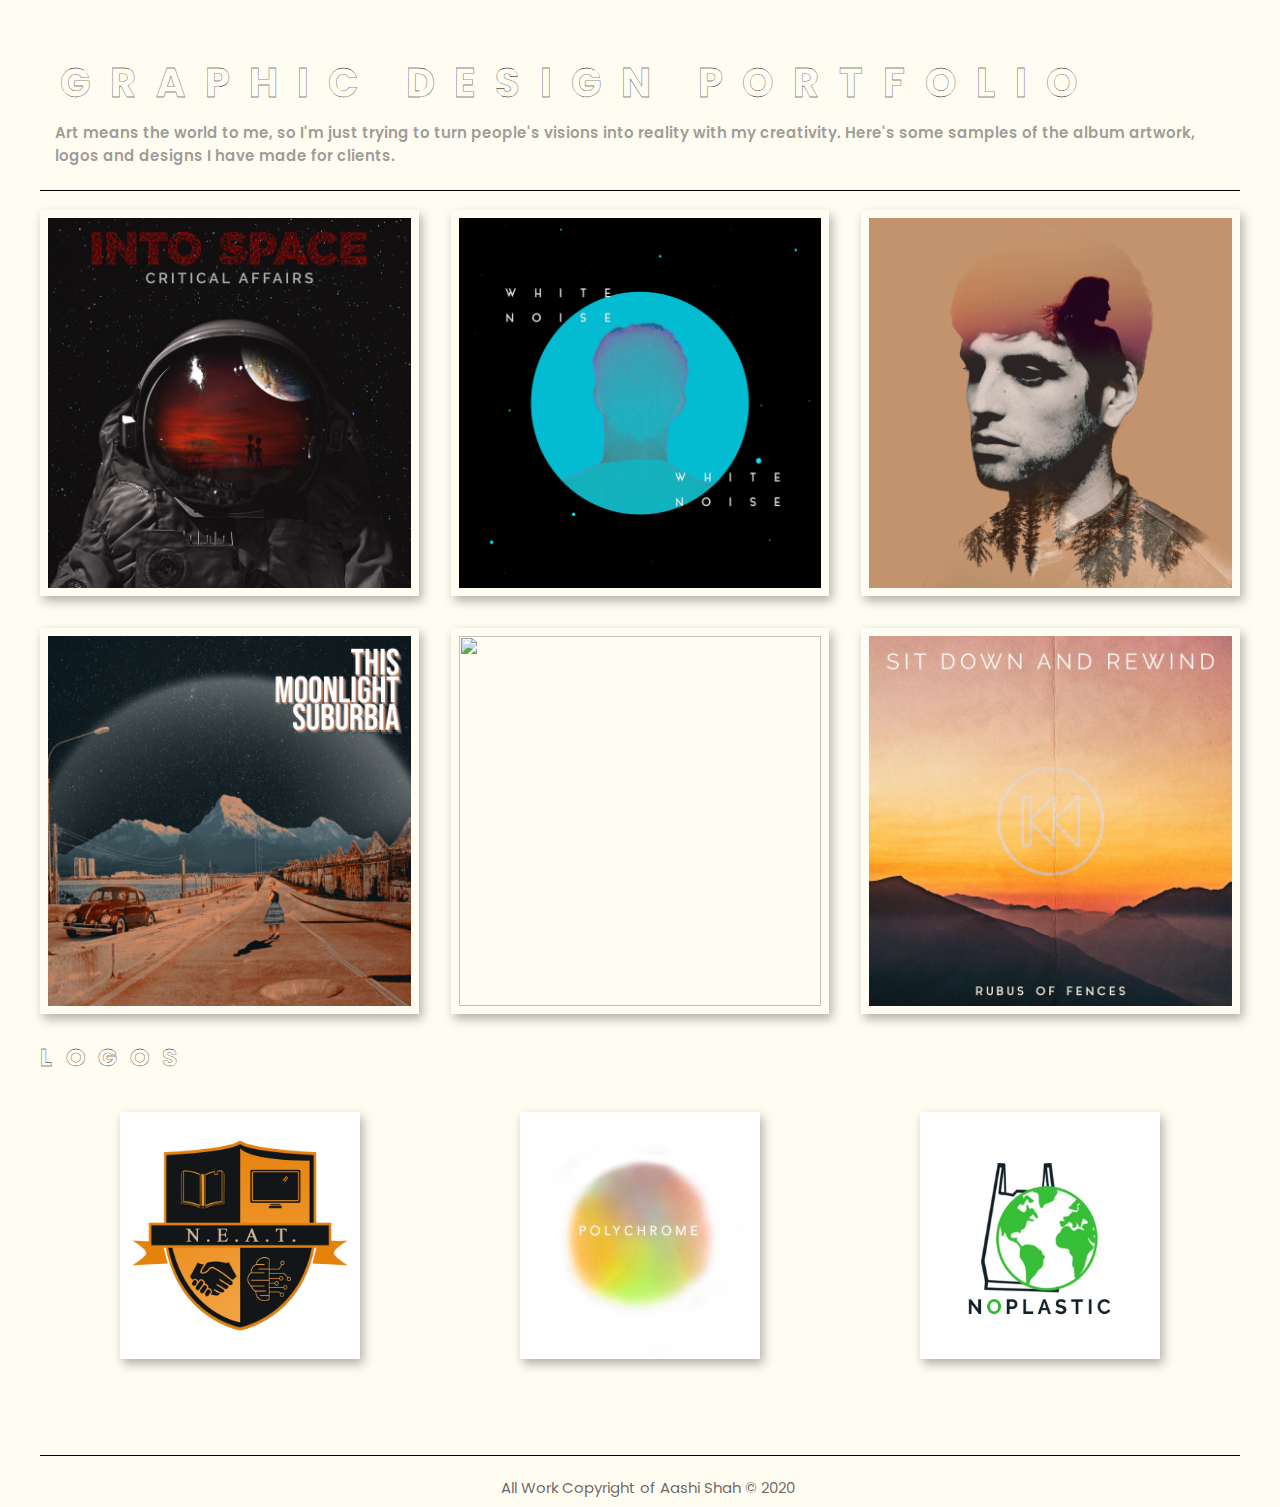
==== graphicdes.html @ ef188526 "first commit" ====
<!DOCTYPE html>

<html>
    <head>
    <title>Aashi Shah - Graphic Design</title>
    <meta charset="UTF-8">
    <meta name="viewport" content="width=device-width, initial-scale=1">
    <link rel="stylesheet" href="css/graphic-style.css">
      <link href="https://fonts.googleapis.com/css2?family=Poppins:ital,wght@0,200;0,300;1,200&display=swap" rel="stylesheet">
    <link rel="stylesheet" href="https://maxcdn.bootstrapcdn.com/font-awesome/4.2.0/css/font-awesome.min.css">
  </head>
<body>
    <div class="header">
        <h2 class="btn">Graphic Design Portfolio</h2>
        <div class="text">Art means the world to me, so I'm just trying to turn people's visions into reality with my creativity. Here's some samples of the album artwork, logos and designs I have made for clients.</div>
        <div class="hr"></div>
    </div>
    <div class="images">
       <div class="card"><img src="images/graphic/into_space.jpg"></div>
       <div class="card"><img src="images/graphic/PROMO.jpg"></div>
       <div class="card"><img src="images/graphic/yeha.jpg"></div>
       <div class="card"><img src="images/graphic/thismoonlightsuburbia.jpg"></div>
       <div class="card"><img src="images/graphic/sunrise.jpg"></div>
       <div class="card"><img src="images/graphic/sdr.jpg"></div>
       </div>
       <div class="header"><h3>LOGOS</h3></div>
    <div class="logos">
       <div class="card-l"><img src="images/graphic/NEAT_LOGO.jpg"></div>
       <div class="card-l"><img src="images/graphic/polychromelogo.jpg"></div>
       <div class="card-l"><img src="images/graphic/noplastic.jpg"></div>
    </div>
    </body>
    <div class="footer">
        <div class="hr"></div>
         <div class="text">All Work Copyright of Aashi Shah © 2020</div>
    </div>
</html>
---- css/graphic-style.css ----
/*
COLOR PALETTE:
orange: #EB5E28
brown: #403d39 
black: #000000
off-white: #fffcf2
*/

/*body*/
body {
    font-family: 'Poppins', sans-serif;
    background-color: #fffcf2;
}

/*HEADER*/

.header {
    max-width: 1200px;
    margin: 0 auto;
}

.header h2{
    animation: fadeIn ease 2s forwards;
    font-size: 40px;
    padding: 0.5em 0.5em 0.2em;
    margin-bottom: 0;
    text-transform: uppercase;
    letter-spacing: 0.5em;
    color: transparent;
    -webkit-text-stroke: 0.3px #000;
}
.header .text{
    margin-left: 1em;
    padding-bottom: 1.5em;
    color: rgba(0,0,0,0.4);
    font-weight: 600;
    font-size: 15px;
}

.hr{
    height: 0.1em;
    background-color: black;
    margin-bottom: 1.2em;
}

/*IMAGES*/

.card {
  color: white;
  padding: 0.5em;
box-shadow: 3px 5px 10px rgba(0,0,0,0.3);
}

.card img{
    height: 100%;
    width: 100%;
}

.images {
max-width: 1200px;
  margin: 0 auto;
  display: grid;
  grid-gap: 2em;
}
/*LOGOS*/

h3{
    animation: fadeIn ease 2s forwards;
    font-size: 25px;
    text-transform: uppercase;
    letter-spacing: 0.5em;
    color: transparent;
    -webkit-text-stroke: 0.3px #000;
}
.card-l {
  color: white;
margin: 20%;
    margin-top: 10px;
box-shadow: 3px 5px 10px rgba(0,0,0,0.3);
}

.card-l img{
    height: 100%;
    width: 100%;
}

.logos{
max-width: 1200px;
  margin: 0 auto;
  display: grid;
    grid-template-columns: repeat(3, 1fr);
}
/*FOOTER*/

.footer {
    max-width: 1200px;
    margin: 0 auto;
    text-align: center;
}

.footer .text{
    margin-left: 1em;
    color: rgba(0,0,0,0.6);
    font-size: 15px;
    font-weight: 700px;
}

.footer .hr{
    margin-top: 1em;
}

/*ANIMATIONS*/

@keyframes fadeIn { 
    0% { 
        opacity: 0; 
    } 
    100% { 
        opacity: 1; 
     } 
}

@media (min-width: 600px) {
  .images { grid-template-columns: repeat(2, 1fr); }
}

@media (min-width: 900px) {
  .images { grid-template-columns: repeat(3, 1fr); }
}
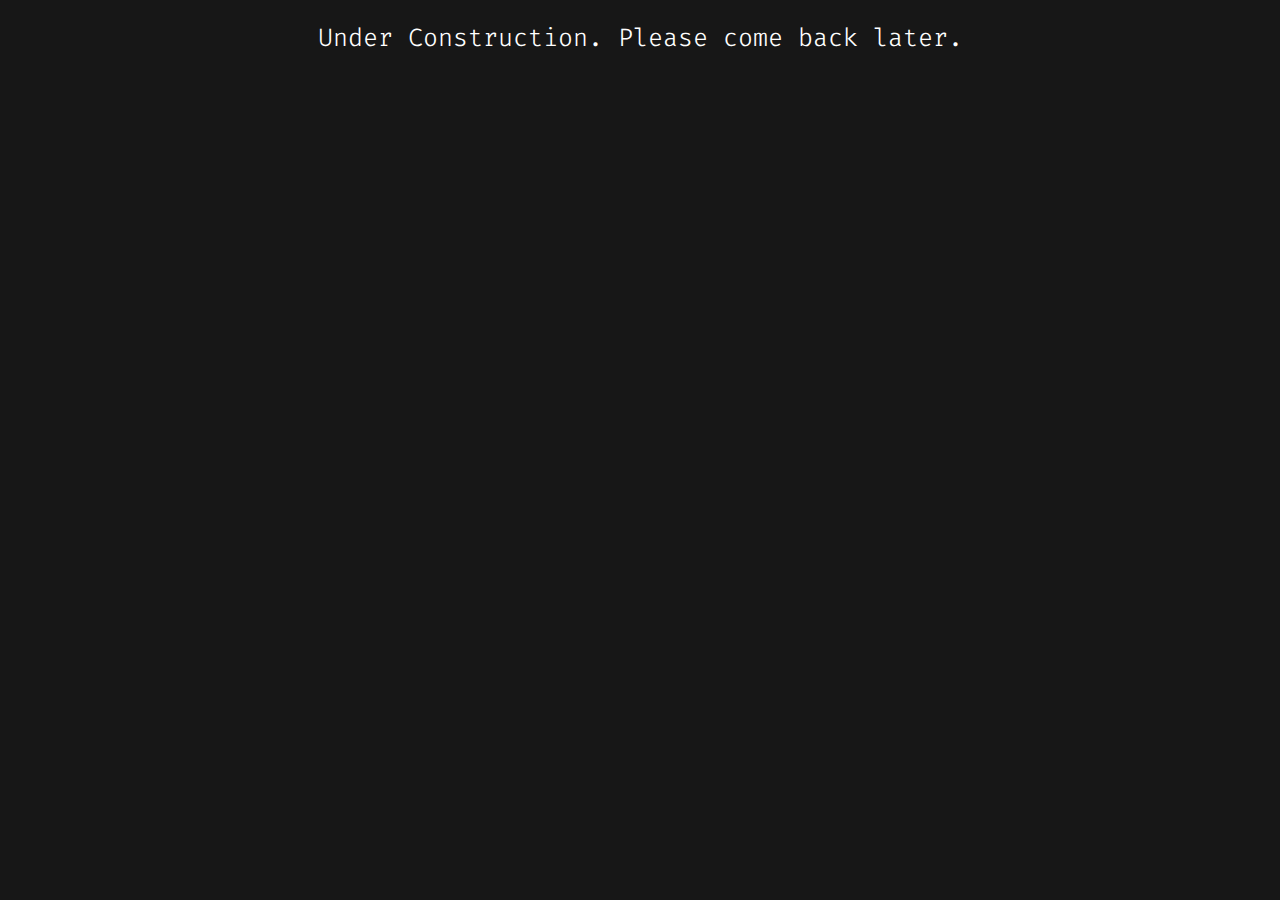
==== commit c4e25883: "arbitary changes" ====
--- a/graphicdes.html
+++ b/graphicdes.html
@@ -6,32 +6,11 @@
     <meta charset="UTF-8">
     <meta name="viewport" content="width=device-width, initial-scale=1">
     <link rel="stylesheet" href="css/graphic-style.css">
-      <link href="https://fonts.googleapis.com/css2?family=Poppins:ital,wght@0,200;0,300;1,200&display=swap" rel="stylesheet">
-    <link rel="stylesheet" href="https://maxcdn.bootstrapcdn.com/font-awesome/4.2.0/css/font-awesome.min.css">
+    <link href="https://fonts.googleapis.com/css2?family=Fira+Code:wght@300;400;500;600&display=swap" rel="stylesheet">
   </head>
 <body>
     <div class="header">
-        <h2 class="btn">Graphic Design Portfolio</h2>
-        <div class="text">Art means the world to me, so I'm just trying to turn people's visions into reality with my creativity. Here's some samples of the album artwork, logos and designs I have made for clients.</div>
-        <div class="hr"></div>
+        <h2 class="btn">Under Construction. Please come back later.</h2>
     </div>
-    <div class="images">
-       <div class="card"><img src="images/graphic/into_space.jpg"></div>
-       <div class="card"><img src="images/graphic/PROMO.jpg"></div>
-       <div class="card"><img src="images/graphic/yeha.jpg"></div>
-       <div class="card"><img src="images/graphic/thismoonlightsuburbia.jpg"></div>
-       <div class="card"><img src="images/graphic/sunrise.jpg"></div>
-       <div class="card"><img src="images/graphic/sdr.jpg"></div>
-       </div>
-       <div class="header"><h3>LOGOS</h3></div>
-    <div class="logos">
-       <div class="card-l"><img src="images/graphic/NEAT_LOGO.jpg"></div>
-       <div class="card-l"><img src="images/graphic/polychromelogo.jpg"></div>
-       <div class="card-l"><img src="images/graphic/noplastic.jpg"></div>
-    </div>
-    </body>
-    <div class="footer">
-        <div class="hr"></div>
-         <div class="text">All Work Copyright of Aashi Shah © 2020</div>
-    </div>
+</body>
 </html>
--- a/css/graphic-style.css
+++ b/css/graphic-style.css
@@ -1,129 +1,16 @@
-/*
-COLOR PALETTE:
-orange: #EB5E28
-brown: #403d39 
-black: #000000
-off-white: #fffcf2
-*/
+
 
 /*body*/
 body {
-    font-family: 'Poppins', sans-serif;
-    background-color: #fffcf2;
+    font-family: 'Fira Code', sans-serif;
+    color: #FFF;
+    background-color: #171717;
+    font-weight: 100;
+    margin: 0;
+    text-align:center;
 }
 
-/*HEADER*/
-
-.header {
-    max-width: 1200px;
-    margin: 0 auto;
+.btn {
+    font-size:25px;
+    font-weight:100;
 }
-
-.header h2{
-    animation: fadeIn ease 2s forwards;
-    font-size: 40px;
-    padding: 0.5em 0.5em 0.2em;
-    margin-bottom: 0;
-    text-transform: uppercase;
-    letter-spacing: 0.5em;
-    color: transparent;
-    -webkit-text-stroke: 0.3px #000;
-}
-.header .text{
-    margin-left: 1em;
-    padding-bottom: 1.5em;
-    color: rgba(0,0,0,0.4);
-    font-weight: 600;
-    font-size: 15px;
-}
-
-.hr{
-    height: 0.1em;
-    background-color: black;
-    margin-bottom: 1.2em;
-}
-
-/*IMAGES*/
-
-.card {
-  color: white;
-  padding: 0.5em;
-box-shadow: 3px 5px 10px rgba(0,0,0,0.3);
-}
-
-.card img{
-    height: 100%;
-    width: 100%;
-}
-
-.images {
-max-width: 1200px;
-  margin: 0 auto;
-  display: grid;
-  grid-gap: 2em;
-}
-/*LOGOS*/
-
-h3{
-    animation: fadeIn ease 2s forwards;
-    font-size: 25px;
-    text-transform: uppercase;
-    letter-spacing: 0.5em;
-    color: transparent;
-    -webkit-text-stroke: 0.3px #000;
-}
-.card-l {
-  color: white;
-margin: 20%;
-    margin-top: 10px;
-box-shadow: 3px 5px 10px rgba(0,0,0,0.3);
-}
-
-.card-l img{
-    height: 100%;
-    width: 100%;
-}
-
-.logos{
-max-width: 1200px;
-  margin: 0 auto;
-  display: grid;
-    grid-template-columns: repeat(3, 1fr);
-}
-/*FOOTER*/
-
-.footer {
-    max-width: 1200px;
-    margin: 0 auto;
-    text-align: center;
-}
-
-.footer .text{
-    margin-left: 1em;
-    color: rgba(0,0,0,0.6);
-    font-size: 15px;
-    font-weight: 700px;
-}
-
-.footer .hr{
-    margin-top: 1em;
-}
-
-/*ANIMATIONS*/
-
-@keyframes fadeIn { 
-    0% { 
-        opacity: 0; 
-    } 
-    100% { 
-        opacity: 1; 
-     } 
-}
-
-@media (min-width: 600px) {
-  .images { grid-template-columns: repeat(2, 1fr); }
-}
-
-@media (min-width: 900px) {
-  .images { grid-template-columns: repeat(3, 1fr); }
-}